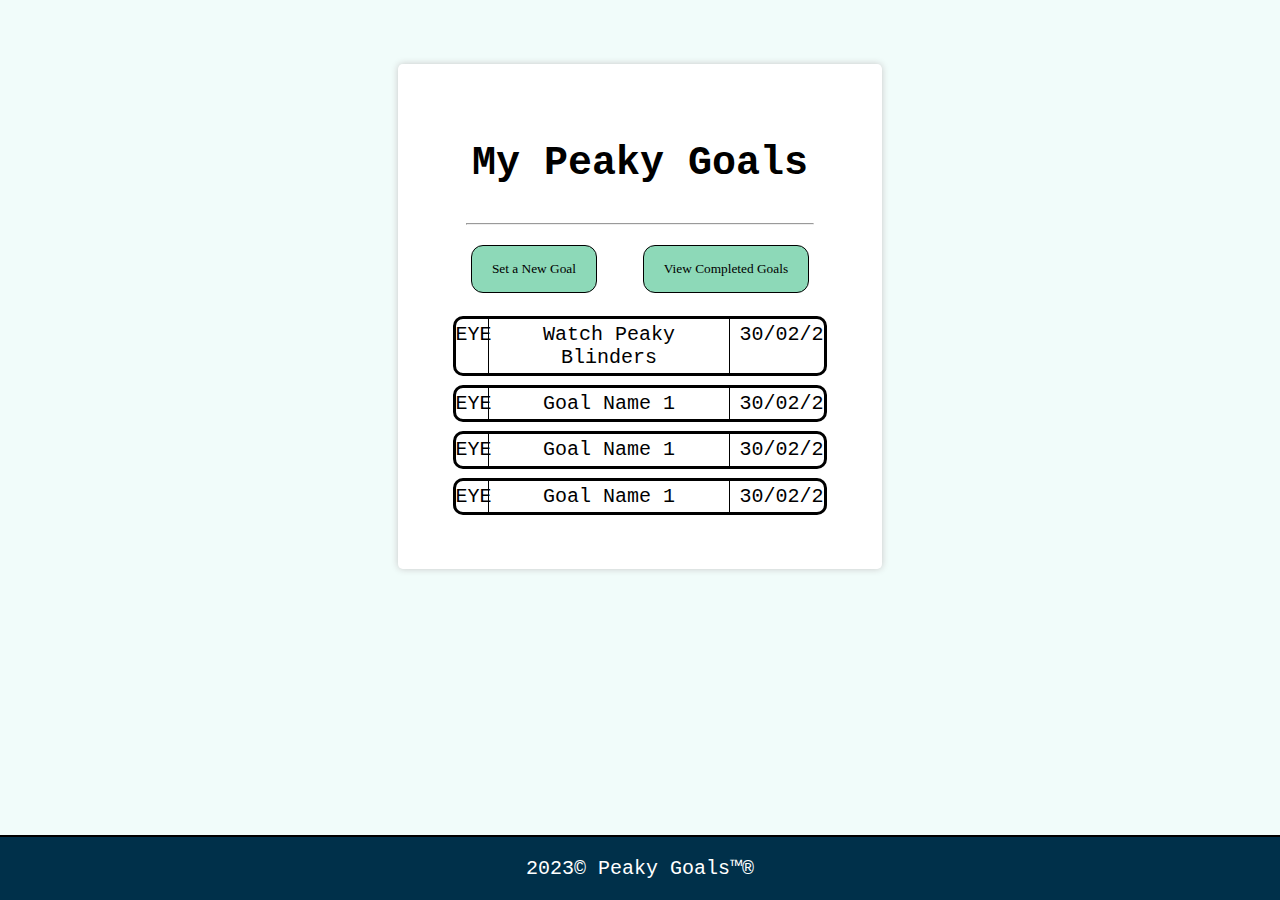
==== index.html @ d868d036 "slight changes to website" ====
<!DOCTYPE html>
<html lang="en">
<head>
    <link rel="stylesheet" href="main.css">
    <meta charset="UTF-8">
    <meta http-equiv="X-UA-Compatible" content="IE=edge">
    <meta name="viewport" content="width=device-width, initial-scale=1.0">
    <title>Your Peaky Plans</title>
</head>
<body>
    <div class="all">
        <div id="index">
            <div class="peaky titles">
                <h1>My Peaky Goals</h1>
                <hr>
            </div>
            <div>
                <div id="edit_buttons">
                    <form action="./new_goal.html">
                        <button class="button2">Set a New Goal</button>
                    </form>
                    <form action="./previous_goals.html">
                        <button class="button2">View Completed Goals</button>
                    </form>
                </div>
            </div>
            <div id="display_goals">
                <div class="goal">
                    <div class="view">EYE</div>
                    <div class="name">Watch Peaky Blinders</div>
                    <div class="date">30/02/23</div>
                </div>
                <div class="goal">
                    <div class="view">EYE</div>
                    <div class="name">Goal Name 1</div>
                    <div class="date">30/02/23</div>
                </div>
                <div class="goal">
                    <div class="view">EYE</div>
                    <div class="name">Goal Name 1</div>
                    <div class="date">30/02/23</div>
                </div>
                <div class="goal">
                    <div class="view">EYE</div>
                    <div class="name">Goal Name 1</div>
                    <div class="date">30/02/23</div>
                </div>
            </div>
        </div>
    </div>
    <div class="footer">
        <p>2023© Peaky Goals™®</p>
    </div>
</body>
</html>
---- main.css ----
body {
    display: flex;
    flex-direction: column;
    justify-content: space-between;
    font-family:'Courier New', Courier, monospace;
    font-size: 20px;
    padding: 0;
    margin: 0;
    background: #f1fcfa;
    /*background: rgb(102,155,188);
    background: linear-gradient(0deg, rgba(102,155,188,1) 0%, rgba(0,48,73,1) 100%);*/
}

#login{
    display: flex;
    flex-direction: column;
    justify-content: center;
    text-align:center;
    margin: auto;
    width: 30%;
    height: 80%;
    padding: 50px 50px;
    background-color: #ffffff;
    border-radius: 1%;
    -moz-box-shadow: 0 0 7px rgb(200, 200, 200);
    -webkit-box-shadow: 0 0 7px rgb(200, 200, 200);
    box-shadow: 0 0 7px rgb(200, 200, 200);


}

a{
    color: black;
    text-decoration: none;
}

a:hover{
    color:rgb(67, 2, 2);
}

#signup{
    display: flex;
    flex-direction: column;
    justify-content: center;
    text-align:center;
    margin: auto;
    width: 40%;
    padding: 50px 50px;
    background-color: #ffe6b4;
    border-radius: 14px;
    border: 4px solid black;
    -moz-box-shadow: 0 0 7px rgb(200, 200, 200);
    -webkit-box-shadow: 0 0 7px rgb(200, 200, 200);
    box-shadow: 0 0 7px rgb(200, 200, 200);

}

.all{
    padding-top: 5%;
    padding-bottom: 5%;
    margin: 0;
    background: #f1fcfa;
}

#index{
    display: flex;
    flex-direction: column;
    justify-content: center;
    text-align:center;
    margin: auto;
    width: 30%;
    height: 80%;
    padding: 50px 50px;
    background-color: #ffffff;
    border-radius: 1%;
    -moz-box-shadow: 0 0 7px rgb(200, 200, 200);
    -webkit-box-shadow: 0 0 7px rgb(200, 200, 200);
    box-shadow: 0 0 7px rgb(200, 200, 200);
}

.titles {
    padding: 0;
    margin: 0;
    display: flex;
    flex-direction: column;
    justify-content: center;
    text-align: center;
}

#edit_buttons {
    padding-top: 2%;
    display: flex;
    flex-direction: row;
    justify-content: space-around;
}

.footer {
    margin:0;
    font-family: 'Courier New', Courier, monospace;
    border-top: 2px solid black;
    background-color: #00304a;
    display: flex;
    justify-content: center;
    color: white;
    position: fixed; 
    bottom: 0; 
    width: 100%;
}

.info-box {
    font-size: 14px;
}

hr {
    width: 90%;
}

input {
    text-align: center;
}

.button1 {
    font-family: 'Trebuchet MS';
    border-radius: 16px;
    padding: 7px 17px;
    margin: 3px 0px;
    
    background-color: #8dd9b8;
    border: transparent;
    border: 1px solid black;
    position: relative;
}
.button1 {
  transition: all 0.3s;
}

.button1:hover {
    background-color: #62d1a1;
    transform: scale(1.1);
    /*transform: rotate(360deg);*/

}

.button2 {
    font-family: 'Trebuchet MS';
    border-radius: 12px;
    padding: 15px 20px;
    margin: 3px 0px;
    background-color: #8dd9b8;
    border: transparent;
    border: 1px solid black;
    transition: all 0.4s;
}


.button2:hover {
    background-color: #62d1a1;
    transform: scale(1.1);
}


#display_goals{
    display: flex;
    flex-direction: column;
    justify-content: space-around;
    margin-top: 15px;
}

.goal{
    padding: 0;
    margin: 1.2%;
    border-radius: 10px;
    border: 3.5px solid black;
}

.view{
    padding: 1.1% 0;
    margin: 0;
    width: 8.8%;
    float: left;
}

.name{
    padding: 1.1% 0;
    margin: 0;
    border-right: 1px solid black;
    border-left: 1px solid black;
    float: left;
    width: 65%;
}

.date{
    padding: 1.1% 0;
    margin: 0;
    width: 23%;
    float: right;
    overflow: hidden;
}
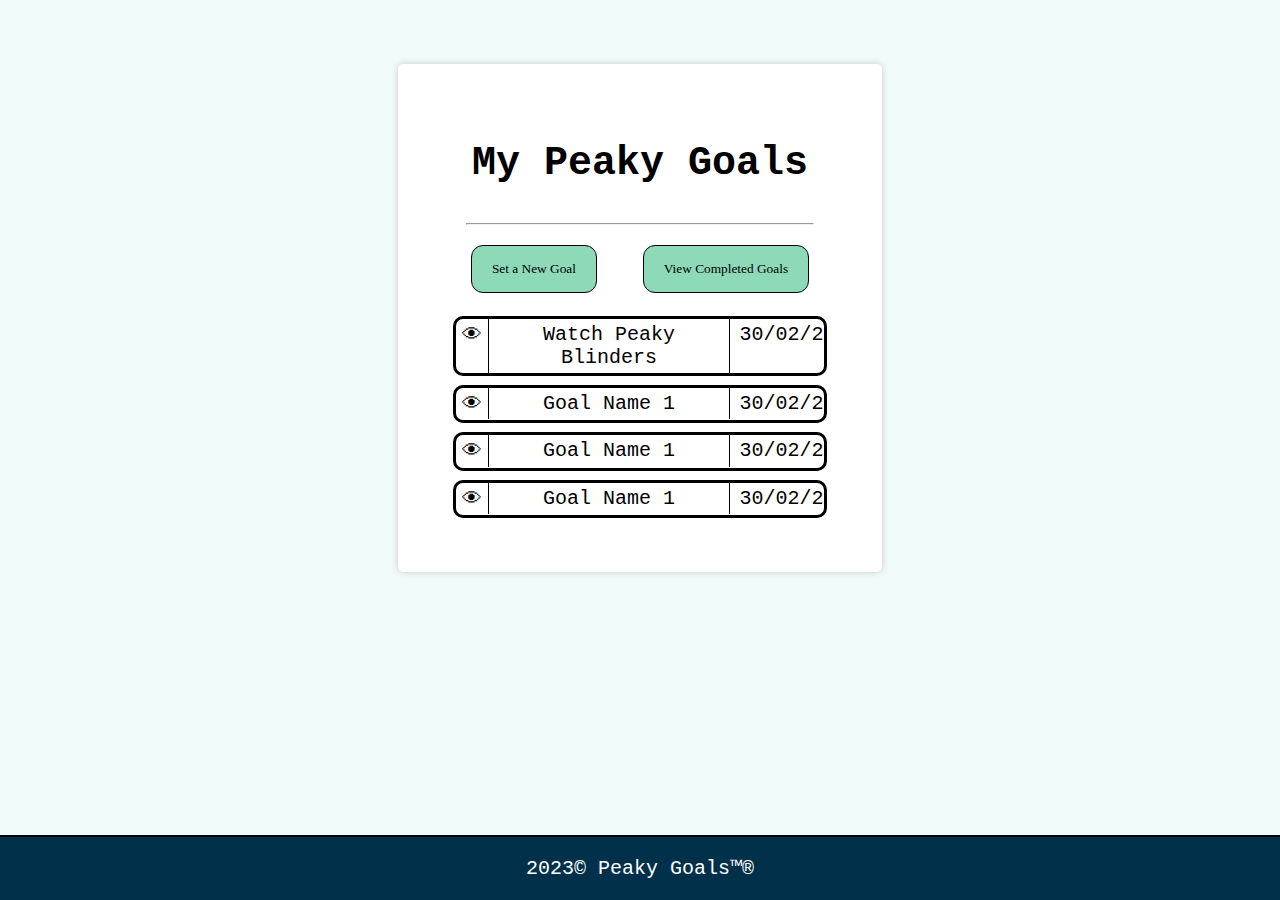
==== commit c69a8d41: "clickable divs" ====
--- a/index.html
+++ b/index.html
@@ -25,23 +25,23 @@
                 </div>
             </div>
             <div id="display_goals">
-                <div class="goal">
-                    <div class="view">EYE</div>
+                <div class="goal" onclick="location.href='my_goal'">
+                    <div class="view">👁</div>
                     <div class="name">Watch Peaky Blinders</div>
                     <div class="date">30/02/23</div>
                 </div>
-                <div class="goal">
-                    <div class="view">EYE</div>
+                <div class="goal" onclick="location.href='my_goal'">
+                    <div class="view">👁</div>
                     <div class="name">Goal Name 1</div>
                     <div class="date">30/02/23</div>
                 </div>
-                <div class="goal">
-                    <div class="view">EYE</div>
+                <div class="goal" onclick="location.href='my_goal'">
+                    <div class="view">👁</div>
                     <div class="name">Goal Name 1</div>
                     <div class="date">30/02/23</div>
                 </div>
-                <div class="goal">
-                    <div class="view">EYE</div>
+                <div class="goal" onclick="location.href='my_goal'">
+                    <div class="view" action>👁</div>
                     <div class="name">Goal Name 1</div>
                     <div class="date">30/02/23</div>
                 </div>
--- a/main.css
+++ b/main.css
@@ -171,6 +171,7 @@
     margin: 1.2%;
     border-radius: 10px;
     border: 3.5px solid black;
+    cursor: pointer;
 }
 
 .view{
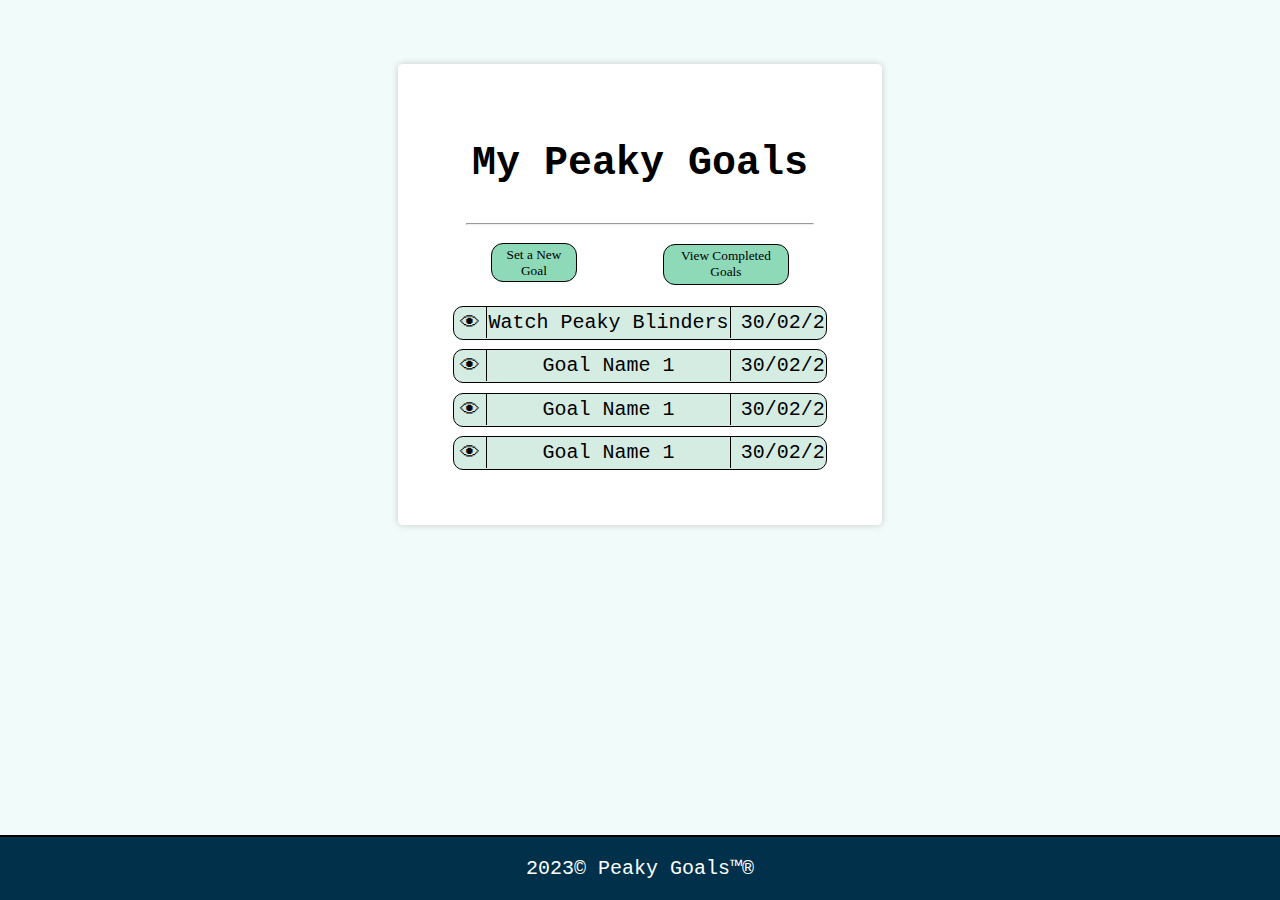
==== commit beef023b: "Home button and some color" ====
--- a/index.html
+++ b/index.html
@@ -9,7 +9,7 @@
 </head>
 <body>
     <div class="all">
-        <div id="index">
+        <div class="container">
             <div class="peaky titles">
                 <h1>My Peaky Goals</h1>
                 <hr>
@@ -25,31 +25,31 @@
                 </div>
             </div>
             <div id="display_goals">
-                <div class="goal" onclick="location.href='my_goal'">
+                <div class="goal" onclick="location.href='view_goal.html'">
                     <div class="view">👁</div>
                     <div class="name">Watch Peaky Blinders</div>
                     <div class="date">30/02/23</div>
                 </div>
-                <div class="goal" onclick="location.href='my_goal'">
+                <div class="goal" onclick="location.href='view_goal.html'">
                     <div class="view">👁</div>
                     <div class="name">Goal Name 1</div>
                     <div class="date">30/02/23</div>
                 </div>
-                <div class="goal" onclick="location.href='my_goal'">
+                <div class="goal" onclick="location.href='view_goal.html'">
                     <div class="view">👁</div>
                     <div class="name">Goal Name 1</div>
                     <div class="date">30/02/23</div>
                 </div>
-                <div class="goal" onclick="location.href='my_goal'">
+                <div class="goal" onclick="location.href='view_goal.html'">
                     <div class="view" action>👁</div>
-                    <div class="name">Goal Name 1</div>
-                    <div class="date">30/02/23</div>
+                    <p class="name">Goal Name 1</p>
+                    <p class="date">30/02/23</p>
                 </div>
             </div>
         </div>
-    </div>
-    <div class="footer">
-        <p>2023© Peaky Goals™®</p>
+        <footer class="footer">
+            <p>2023© Peaky Goals™®</p>
+        </footer>
     </div>
 </body>
 </html>--- a/main.css
+++ b/main.css
@@ -11,12 +11,14 @@
     background: linear-gradient(0deg, rgba(102,155,188,1) 0%, rgba(0,48,73,1) 100%);*/
 }
 
-#login{
+.container{
     display: flex;
     flex-direction: column;
     justify-content: center;
     text-align:center;
-    margin: auto;
+    margin:auto;
+    margin-top: 5%;
+    margin-bottom: 10%;
     width: 30%;
     height: 80%;
     padding: 50px 50px;
@@ -25,8 +27,6 @@
     -moz-box-shadow: 0 0 7px rgb(200, 200, 200);
     -webkit-box-shadow: 0 0 7px rgb(200, 200, 200);
     box-shadow: 0 0 7px rgb(200, 200, 200);
-
-
 }
 
 a{
@@ -38,44 +38,13 @@
     color:rgb(67, 2, 2);
 }
 
-#signup{
-    display: flex;
-    flex-direction: column;
-    justify-content: center;
-    text-align:center;
-    margin: auto;
-    width: 40%;
-    padding: 50px 50px;
-    background-color: #ffe6b4;
-    border-radius: 14px;
-    border: 4px solid black;
-    -moz-box-shadow: 0 0 7px rgb(200, 200, 200);
-    -webkit-box-shadow: 0 0 7px rgb(200, 200, 200);
-    box-shadow: 0 0 7px rgb(200, 200, 200);
-
-}
-
 .all{
-    padding-top: 5%;
-    padding-bottom: 5%;
+    display: flex;
+    align-content: center;
     margin: 0;
     background: #f1fcfa;
-}
-
-#index{
-    display: flex;
-    flex-direction: column;
-    justify-content: center;
-    text-align:center;
-    margin: auto;
-    width: 30%;
-    height: 80%;
-    padding: 50px 50px;
-    background-color: #ffffff;
-    border-radius: 1%;
-    -moz-box-shadow: 0 0 7px rgb(200, 200, 200);
-    -webkit-box-shadow: 0 0 7px rgb(200, 200, 200);
-    box-shadow: 0 0 7px rgb(200, 200, 200);
+    position: relative;
+    min-height: 100vh;
 }
 
 .titles {
@@ -94,7 +63,7 @@
     justify-content: space-around;
 }
 
-.footer {
+footer {
     margin:0;
     font-family: 'Courier New', Courier, monospace;
     border-top: 2px solid black;
@@ -102,8 +71,8 @@
     display: flex;
     justify-content: center;
     color: white;
-    position: fixed; 
-    bottom: 0; 
+    position: absolute;
+    bottom: 0;
     width: 100%;
 }
 
@@ -144,8 +113,8 @@
 .button2 {
     font-family: 'Trebuchet MS';
     border-radius: 12px;
-    padding: 15px 20px;
-    margin: 3px 0px;
+    padding: 3% 4%;
+    margin: 1% 0%;
     background-color: #8dd9b8;
     border: transparent;
     border: 1px solid black;
@@ -158,6 +127,23 @@
     transform: scale(1.1);
 }
 
+.button3 {
+    font-family: 'Trebuchet MS';
+    border-radius: 10px;
+    padding: 1% 2%;
+    margin: 1% 0%;
+    background-color: #8dd9b8;
+    border: transparent;
+    border: 1px solid black;
+    transition: all 0.4s;
+}
+
+
+.button3:hover {
+    background-color: #62d1a1;
+    transform: scale(1.1);
+}
+
 
 #display_goals{
     display: flex;
@@ -167,10 +153,11 @@
 }
 
 .goal{
+    background-color: #d5ece2;
     padding: 0;
     margin: 1.2%;
     border-radius: 10px;
-    border: 3.5px solid black;
+    border: 1.5px solid black;
     cursor: pointer;
 }
 
@@ -197,3 +184,30 @@
     float: right;
     overflow: hidden;
 }
+
+.set_section {
+    display: flex;
+    flex-direction: row;
+    justify-content: center;
+    padding: 3%;
+}
+
+
+.option_box{
+    margin-left: 3%;
+    margin-right: 3%;
+}
+
+
+.add_target {
+    float: left;
+}
+
+.target_info {
+    display: flex;
+    flex-direction: row;
+    justify-content:space-around;
+    align-items: center;
+    width:100%;
+    
+}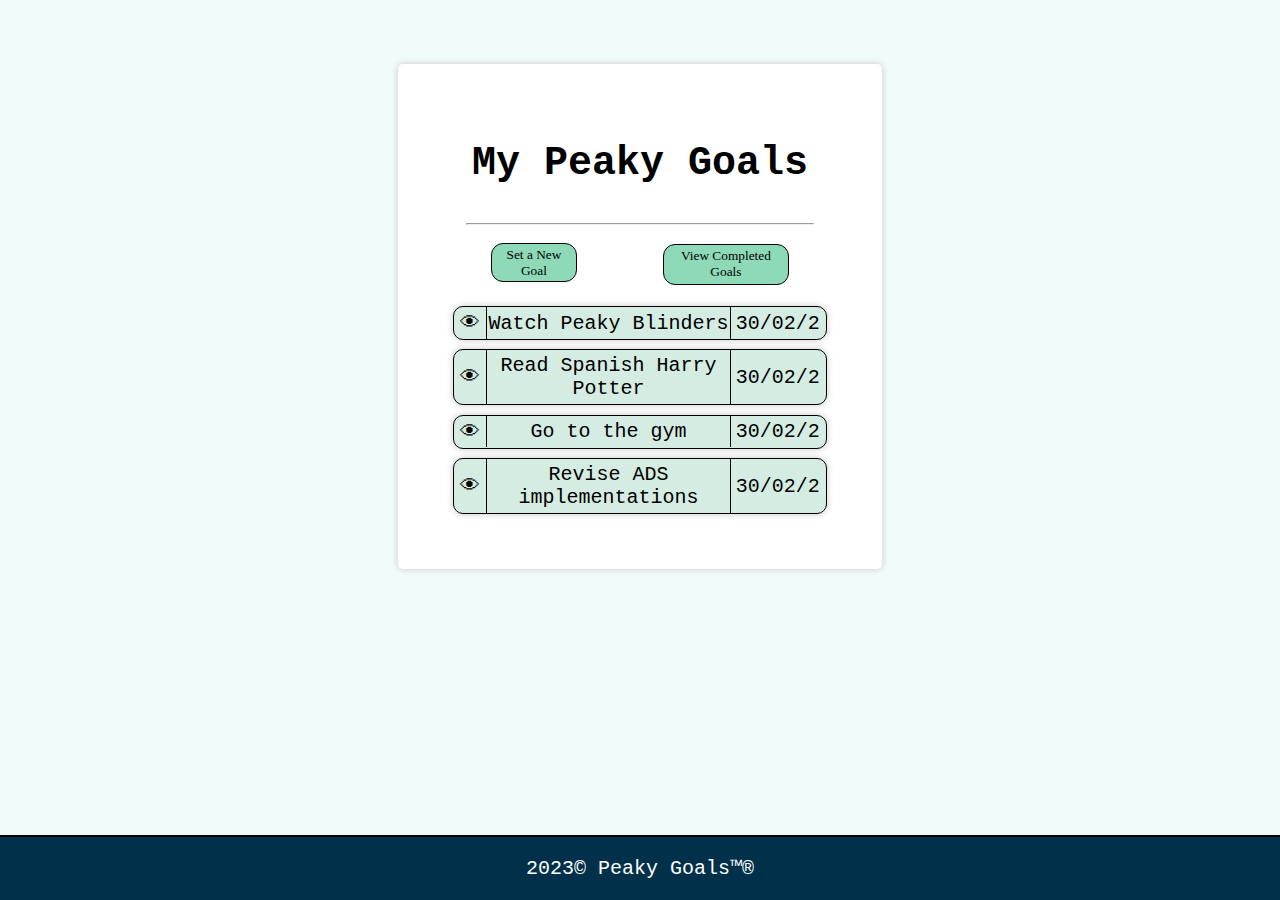
==== commit 8513061b: "final changes" ====
--- a/index.html
+++ b/index.html
@@ -32,17 +32,17 @@
                 </div>
                 <div class="goal" onclick="location.href='view_goal.html'">
                     <div class="view">👁</div>
-                    <div class="name">Goal Name 1</div>
+                    <div class="name">Read Spanish Harry Potter</div>
                     <div class="date">30/02/23</div>
                 </div>
                 <div class="goal" onclick="location.href='view_goal.html'">
                     <div class="view">👁</div>
-                    <div class="name">Goal Name 1</div>
+                    <div class="name">Go to the gym</div>
                     <div class="date">30/02/23</div>
                 </div>
                 <div class="goal" onclick="location.href='view_goal.html'">
                     <div class="view" action>👁</div>
-                    <p class="name">Goal Name 1</p>
+                    <p class="name">Revise ADS implementations</p>
                     <p class="date">30/02/23</p>
                 </div>
             </div>
--- a/main.css
+++ b/main.css
@@ -150,15 +150,20 @@
     flex-direction: column;
     justify-content: space-around;
     margin-top: 15px;
+    
 }
 
 .goal{
+    display: flex;
+    align-items: center;
     background-color: #d5ece2;
-    padding: 0;
     margin: 1.2%;
     border-radius: 10px;
-    border: 1.5px solid black;
+    border: 1px solid black;
     cursor: pointer;
+    -moz-box-shadow: 0 0 7px rgb(200, 200, 200);
+    -webkit-box-shadow: 0 0 7px rgb(200, 200, 200);
+    box-shadow: 0 0 7px rgb(200, 200, 200);
 }
 
 .view{
@@ -179,7 +184,8 @@
 
 .date{
     padding: 1.1% 0;
-    margin: 0;
+    margin: 0px;
+    margin-left: 5px;
     width: 23%;
     float: right;
     overflow: hidden;
@@ -199,8 +205,8 @@
 }
 
 
-.add_target {
-    float: left;
+.edit_button {
+    float: right;
 }
 
 .target_info {
@@ -209,5 +215,37 @@
     justify-content:space-around;
     align-items: center;
     width:100%;
-    
+    font-size: 17px;
+    padding-top: 10px;
+    
+}
+
+.smart_display {
+    display: flex;
+    flex-direction: row;
+    border: 1px solid black;
+    align-items: center;
+    justify-content: center;
+    
+}
+
+.smart_text {
+    font-size: 15px;
+    width:80%;
+}
+
+.smart_letter {
+    font-size: 50px;
+    width: 10%;
+}
+
+.list-division {
+    opacity: 50%;
+    width: 80%;
+}
+
+.add_target_section {
+    display: flex;
+    flex-direction: column;
+    border: 1px solid black;
 }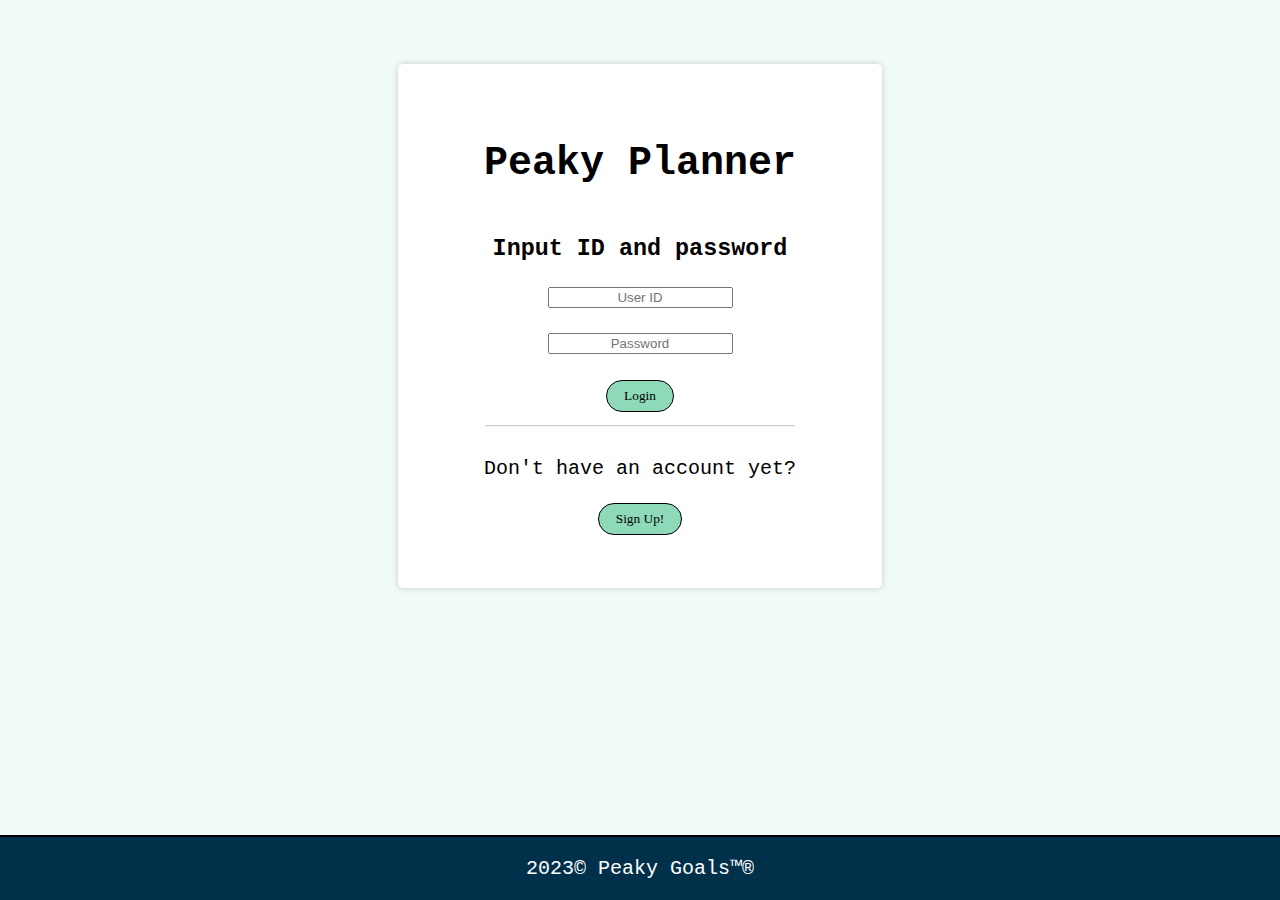
==== commit 01eefde0: "index as login" ====
--- a/index.html
+++ b/index.html
@@ -5,51 +5,38 @@
     <meta charset="UTF-8">
     <meta http-equiv="X-UA-Compatible" content="IE=edge">
     <meta name="viewport" content="width=device-width, initial-scale=1.0">
-    <title>Your Peaky Plans</title>
+    <title>Peaky Planner</title>
 </head>
 <body>
     <div class="all">
         <div class="container">
-            <div class="peaky titles">
-                <h1>My Peaky Goals</h1>
-                <hr>
-            </div>
-            <div>
-                <div id="edit_buttons">
-                    <form action="./new_goal.html">
-                        <button class="button2">Set a New Goal</button>
-                    </form>
-                    <form action="./previous_goals.html">
-                        <button class="button2">View Completed Goals</button>
-                    </form>
-                </div>
-            </div>
-            <div id="display_goals">
-                <div class="goal" onclick="location.href='view_goal.html'">
-                    <div class="view">👁</div>
-                    <div class="name">Watch Peaky Blinders</div>
-                    <div class="date">30/02/23</div>
-                </div>
-                <div class="goal" onclick="location.href='view_goal.html'">
-                    <div class="view">👁</div>
-                    <div class="name">Read Spanish Harry Potter</div>
-                    <div class="date">30/02/23</div>
-                </div>
-                <div class="goal" onclick="location.href='view_goal.html'">
-                    <div class="view">👁</div>
-                    <div class="name">Go to the gym</div>
-                    <div class="date">30/02/23</div>
-                </div>
-                <div class="goal" onclick="location.href='view_goal.html'">
-                    <div class="view" action>👁</div>
-                    <p class="name">Revise ADS implementations</p>
-                    <p class="date">30/02/23</p>
-                </div>
-            </div>
+            <h1>Peaky Planner</h1>
+
+            <h3>Input ID and password</h3>
+
+              <form action="./goals.html">
+                  <input type="text" placeholder="User ID"><br><br>
+                  <input type="text" placeholder="Password"><br><br>
+                    <button class="button1">Login</button>
+
+              </form>
+
+          
+            <hr style="opacity: 50%; width: 80%">
+            <p>Don't have an account yet?</p>
+            <form action="signup.html">
+                <button class="button1">Sign Up!</button>
+            </form>
+
+
+
+
         </div>
         <footer class="footer">
             <p>2023© Peaky Goals™®</p>
         </footer>
     </div>
+
+
 </body>
-</html>+</html>
--- a/main.css
+++ b/main.css
@@ -164,6 +164,8 @@
     -moz-box-shadow: 0 0 7px rgb(200, 200, 200);
     -webkit-box-shadow: 0 0 7px rgb(200, 200, 200);
     box-shadow: 0 0 7px rgb(200, 200, 200);
+
+
 }
 
 .view{
@@ -171,6 +173,11 @@
     margin: 0;
     width: 8.8%;
     float: left;
+    transition: all 0.5s;
+}
+
+.goal:hover > .view {
+    transform: scale(1.3);
 }
 
 .name{
@@ -226,6 +233,7 @@
     border: 1px solid black;
     align-items: center;
     justify-content: center;
+    transition: all 0.5s;
     
 }
 
@@ -234,6 +242,10 @@
     width:80%;
 }
 
+.smart_display:hover {
+    border: 3px solid black;
+}
+
 .smart_letter {
     font-size: 50px;
     width: 10%;
